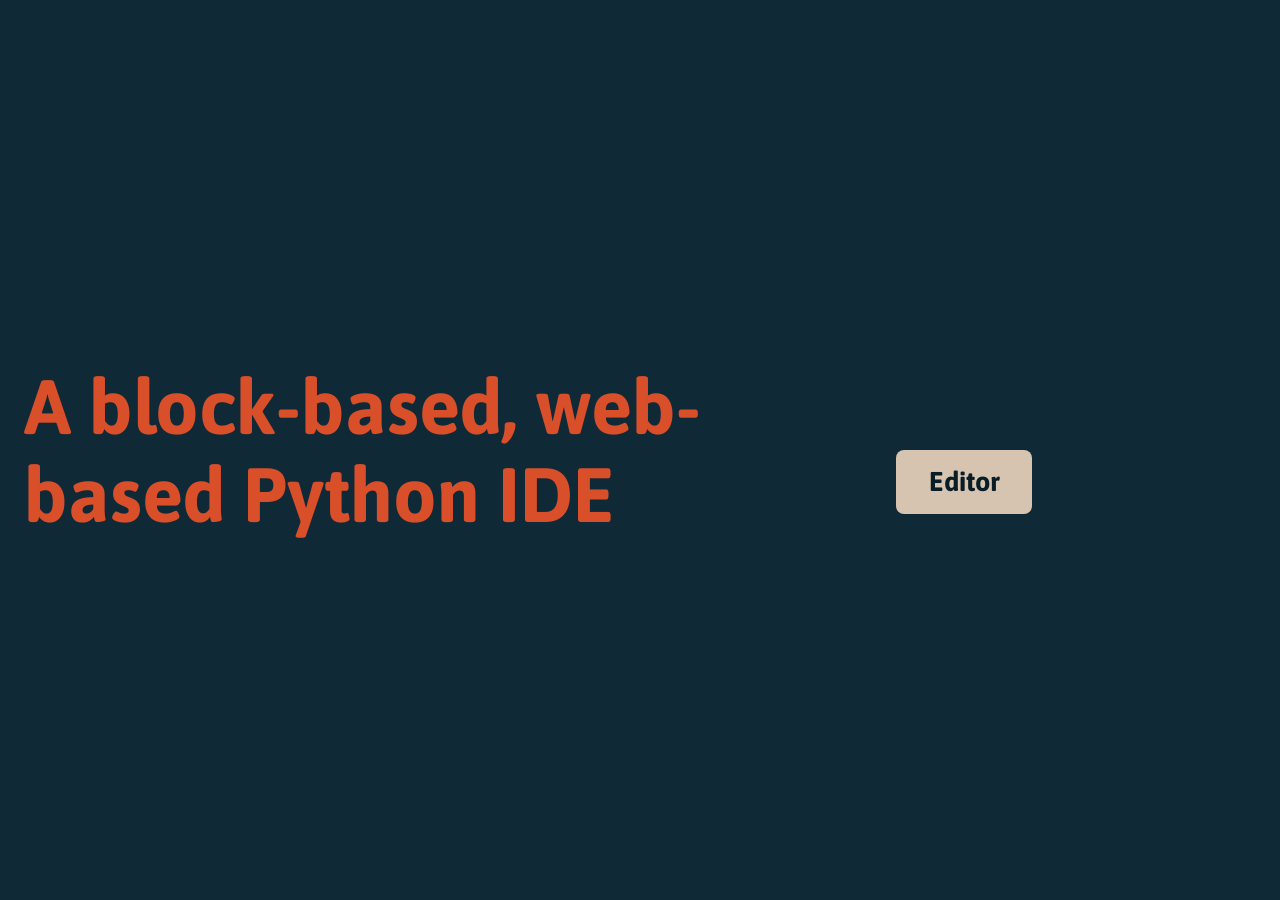
==== index.html @ 98fc3d41 "Create index.html" ====
<!DOCTYPE HTML>
<html lang="en">
<head>
  <meta charset="UTF-8">
  <meta name="viewport" content="width=device-width, initial-scale=1.0">
  <title>PyBlocks</title>

  <link rel="stylesheet" href="style.css">
</head>
<body>
  <h1>A block-based, web-based Python IDE</h1>
  <a href="editor/" class="btn" style="--x: 70%; --y: 50%;">Editor</a>
</body>
---- style.css ----
@import url('https://fonts.googleapis.com/css2?family=Asap');

body {
  background-color: #102937
}

h1 {
  margin: 0;  
  font-family: 'Asap';
  position: absolute;
  top: 50%;
  left: 30%;
  transform: translate(-50%, -50%);
  text-align: left;
  max-width: 45rem;
  font-size: clamp(2.5rem, 6vw, 6rem);
  font-weight: 700;
  color: #d84f2a;
}

h2 {
  font-family: 'Asap';
  font-weight: 700;
  font-size: clamp(1.8rem, 4vw, 3rem);
  color: #d84f2a;
}

p {
  font-family: 'Asap';
  font-weight: 700;
  max-width: 50rem;
  font-size: clamp(1.1rem, 1.5vw + 0.5rem, 1.8rem);
  color: #d6c4b0;
}

.btn {
  position: absolute;
  left: var(--x);
  top: var(--y);
  transform: translate(-50%, -50%)
  display: inline-block;
  font-family: 'Asap', sans-serif;
  font-weight: 700;
  font-size: clamp(1.1rem, 1.5vw + 0.5rem, 1.8rem);
  padding: 0.6em 1.2em;
  border-radius: 0.5rem;
  background-color: #d6c4b0;
  color: #091d26;
  text-decoration: none;
  transition: background-color 0.2s ease;
}

.btn:hover {
  background-color: #d84f2a;
}

a {
  font-family: 'Asap';
  color: #e1d9c4;
  text-decoration: none;
  font-weight: 700;
  font-size: clamp(1.1rem, 1.5vw + 0.5rem, 1.8rem);
}

a:hover {
  background-color: #d84f2a;
}

.header {
  display: inline-flex;
  gap: 1.5rem;
}

#blocklyDiv {
  height: 600px;
  width: 100%;
}
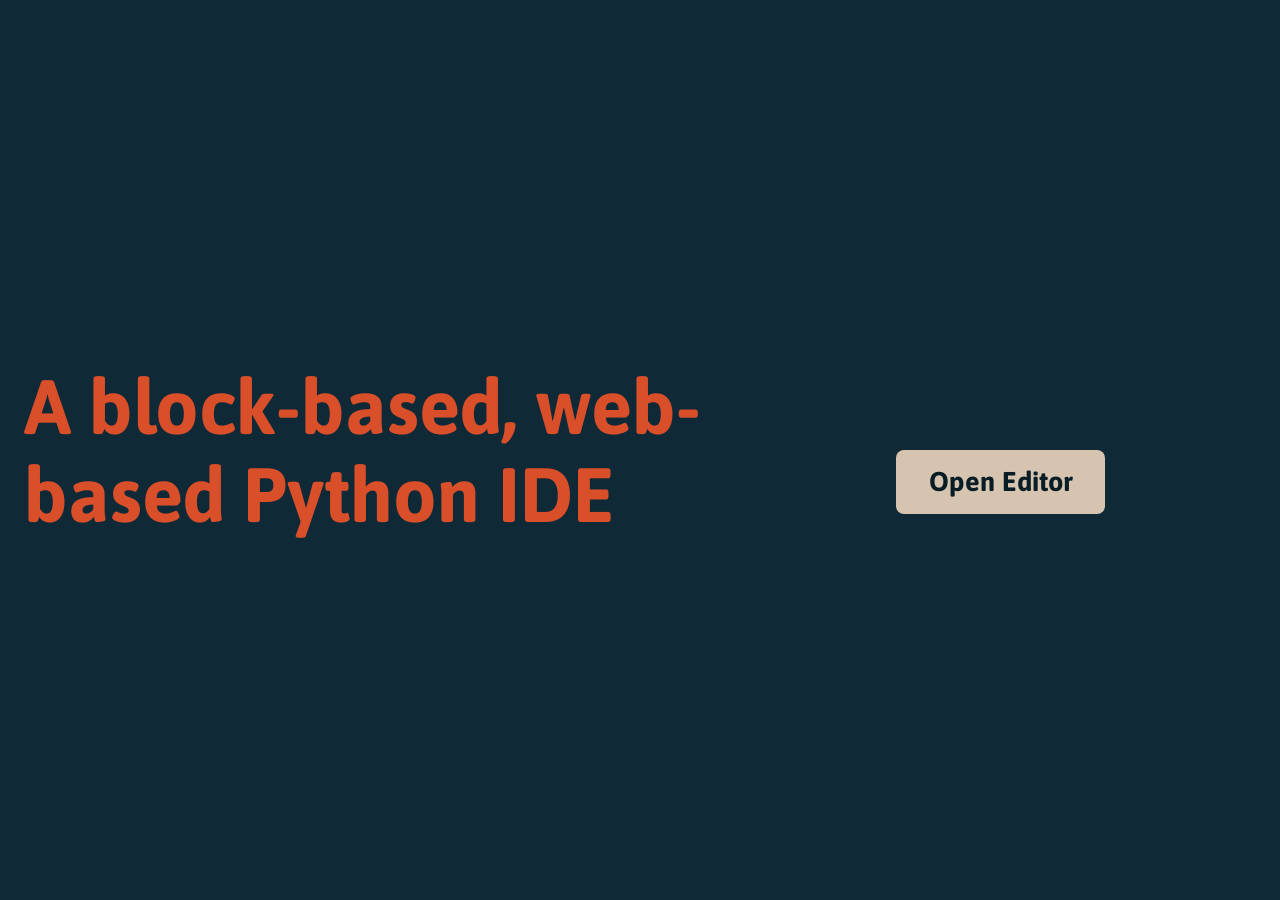
==== commit 0f1d074f: "Update index.html" ====
--- a/index.html
+++ b/index.html
@@ -9,5 +9,5 @@
 </head>
 <body>
   <h1>A block-based, web-based Python IDE</h1>
-  <a href="editor/" class="btn" style="--x: 70%; --y: 50%;">Editor</a>
+  <a href="editor/" class="btn" style="--x: 70%; --y: 50%;">Open Editor</a>
 </body>
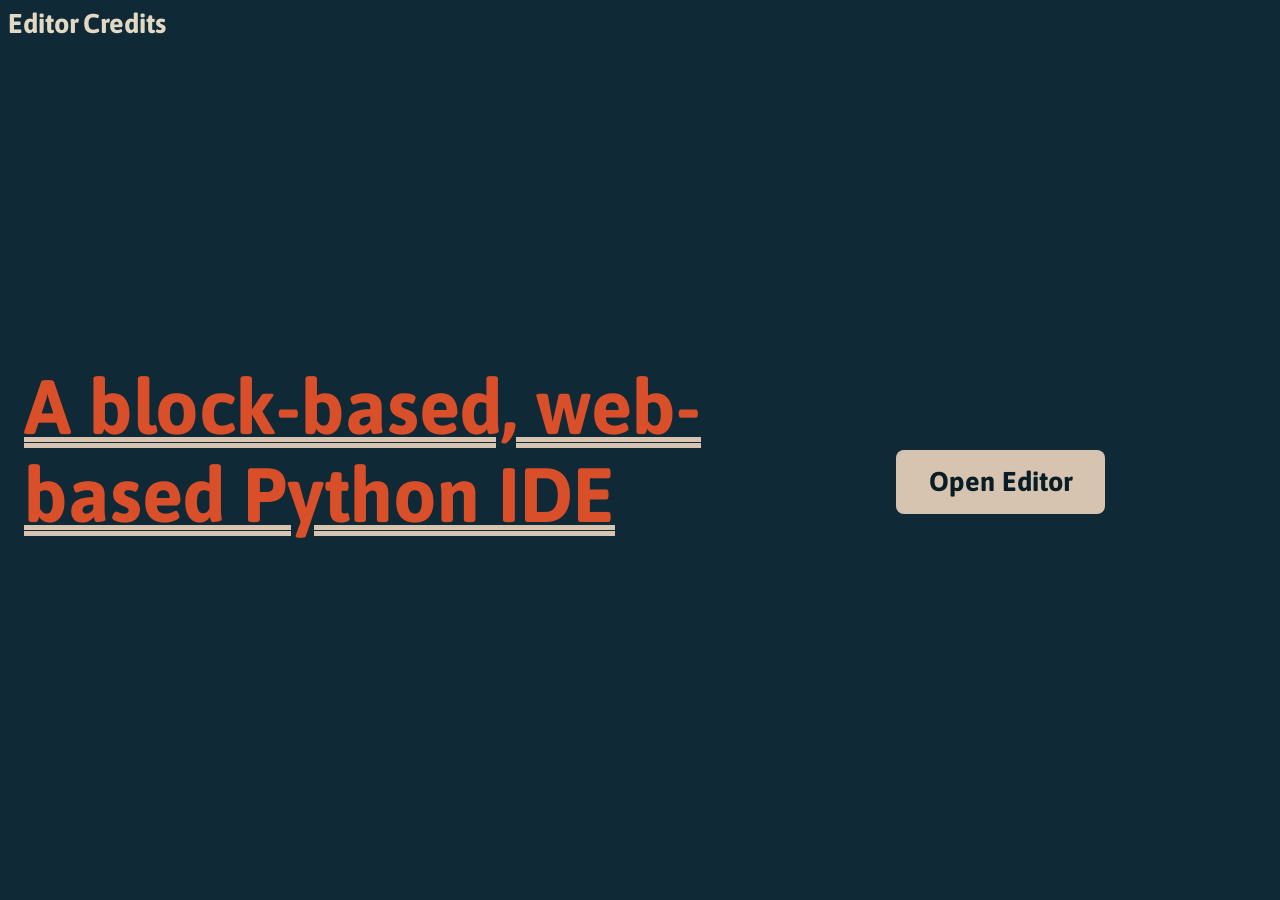
==== commit 0e195ce7: "Update index.html" ====
--- a/index.html
+++ b/index.html
@@ -8,6 +8,8 @@
   <link rel="stylesheet" href="style.css">
 </head>
 <body>
+  <a href="/editor">Editor</a>
+  <a href="/credits">Credits</a>
   <h1>A block-based, web-based Python IDE</h1>
   <a href="editor/" class="btn" style="--x: 70%; --y: 50%;">Open Editor</a>
 </body>
--- a/style.css
+++ b/style.css
@@ -16,6 +16,7 @@
   font-size: clamp(2.5rem, 6vw, 6rem);
   font-weight: 700;
   color: #d84f2a;
+  text-decoration: underline double #d6c4b0 5px;
 }
 
 h2 {
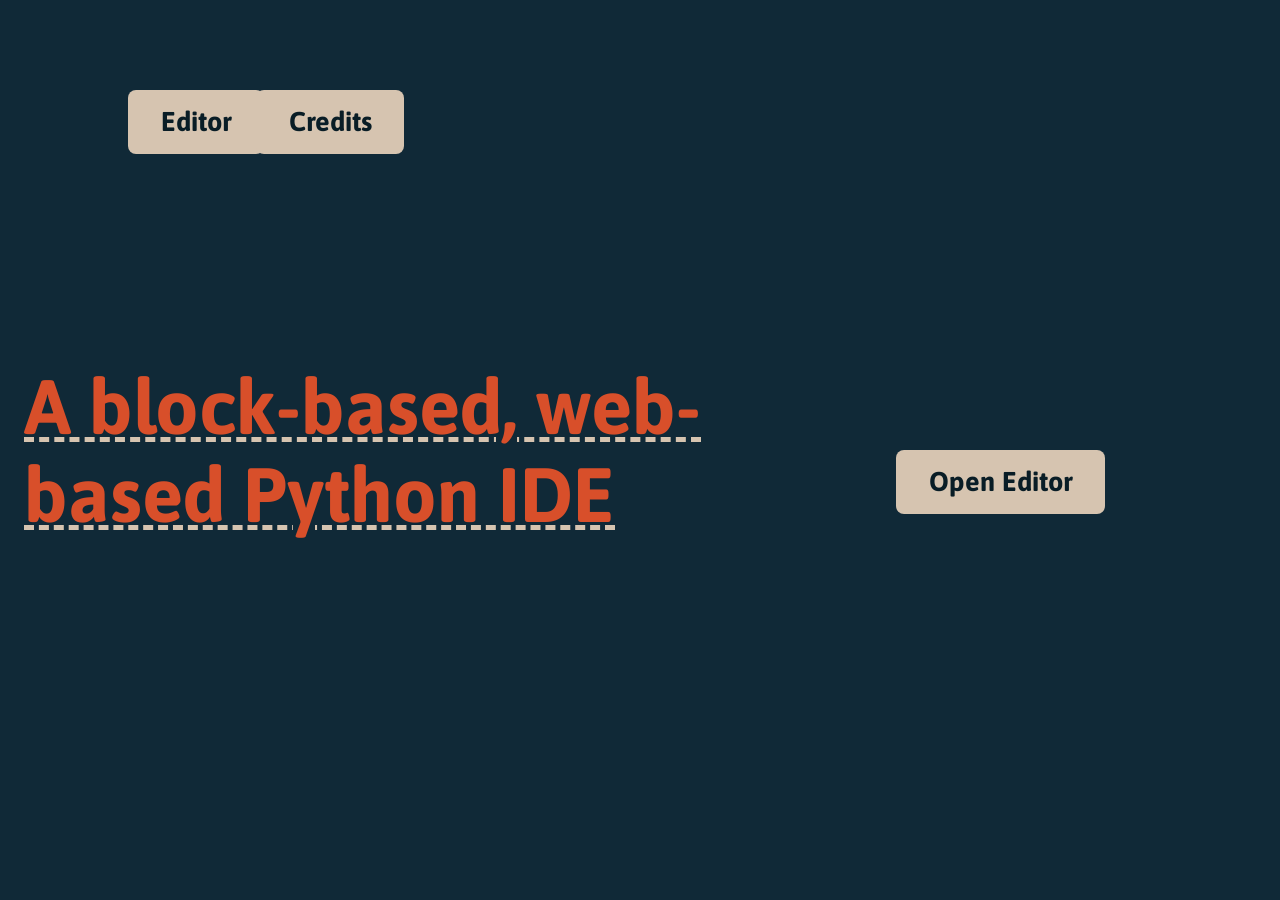
==== commit c2dfafcf: "Update index.html" ====
--- a/index.html
+++ b/index.html
@@ -8,8 +8,9 @@
   <link rel="stylesheet" href="style.css">
 </head>
 <body>
-  <a href="/editor">Editor</a>
-  <a href="/credits">Credits</a>
+  <a href="/editor" class="btn" style="--x: 10%; --y: 10%;">Editor</a>
+  <a href="/credits" class="btn" style="--x: 20%; --y: 10%;">Credits</a>
+  
   <h1>A block-based, web-based Python IDE</h1>
   <a href="editor/" class="btn" style="--x: 70%; --y: 50%;">Open Editor</a>
 </body>
--- a/style.css
+++ b/style.css
@@ -16,7 +16,7 @@
   font-size: clamp(2.5rem, 6vw, 6rem);
   font-weight: 700;
   color: #d84f2a;
-  text-decoration: underline double #d6c4b0 5px;
+  text-decoration: underline dashed #d6c4b0 5px;
 }
 
 h2 {
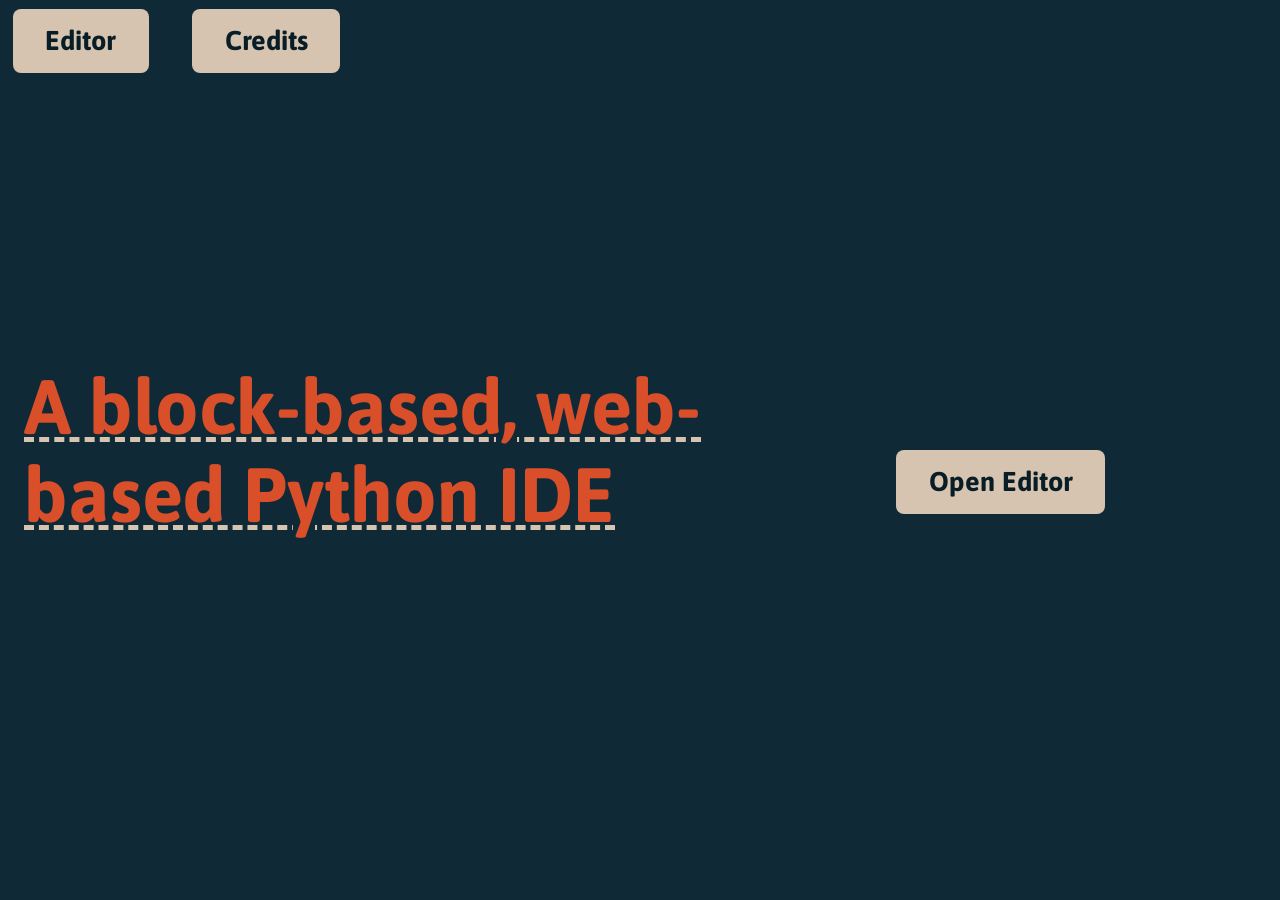
==== commit ce46c3e7: "Update index.html" ====
--- a/index.html
+++ b/index.html
@@ -8,8 +8,8 @@
   <link rel="stylesheet" href="style.css">
 </head>
 <body>
-  <a href="/editor" class="btn" style="--x: 10%; --y: 10%;">Editor</a>
-  <a href="/credits" class="btn" style="--x: 20%; --y: 10%;">Credits</a>
+  <a href="/editor" class="btn" style="--x: 1%; --y: 1%;">Editor</a>
+  <a href="/credits" class="btn" style="--x: 15%; --y: 1%;">Credits</a>
   
   <h1>A block-based, web-based Python IDE</h1>
   <a href="editor/" class="btn" style="--x: 70%; --y: 50%;">Open Editor</a>
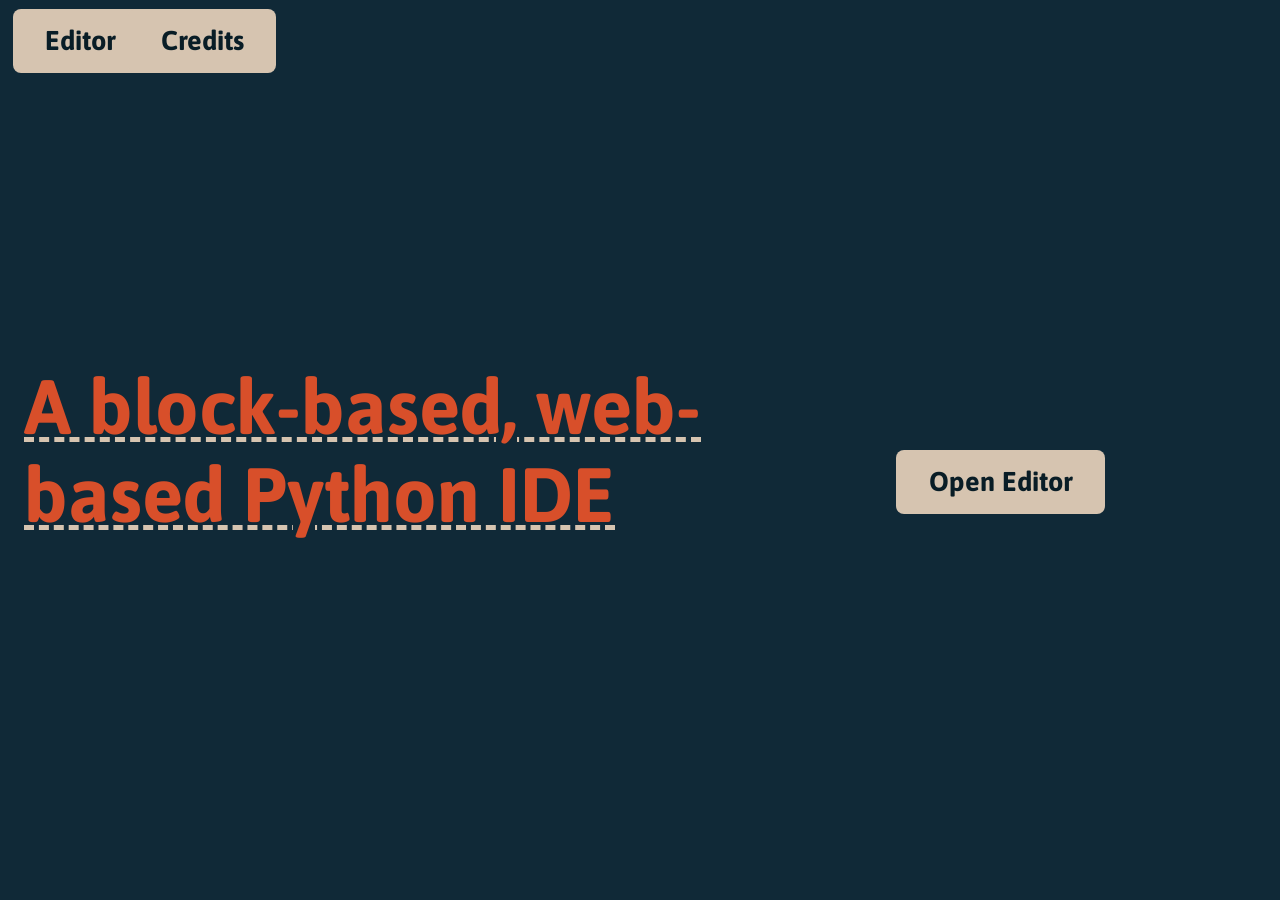
==== commit c1b272ad: "Update index.html" ====
--- a/index.html
+++ b/index.html
@@ -9,7 +9,7 @@
 </head>
 <body>
   <a href="/editor" class="btn" style="--x: 1%; --y: 1%;">Editor</a>
-  <a href="/credits" class="btn" style="--x: 15%; --y: 1%;">Credits</a>
+  <a href="/credits" class="btn" style="--x: 10%; --y: 1%;">Credits</a>
   
   <h1>A block-based, web-based Python IDE</h1>
   <a href="editor/" class="btn" style="--x: 70%; --y: 50%;">Open Editor</a>
